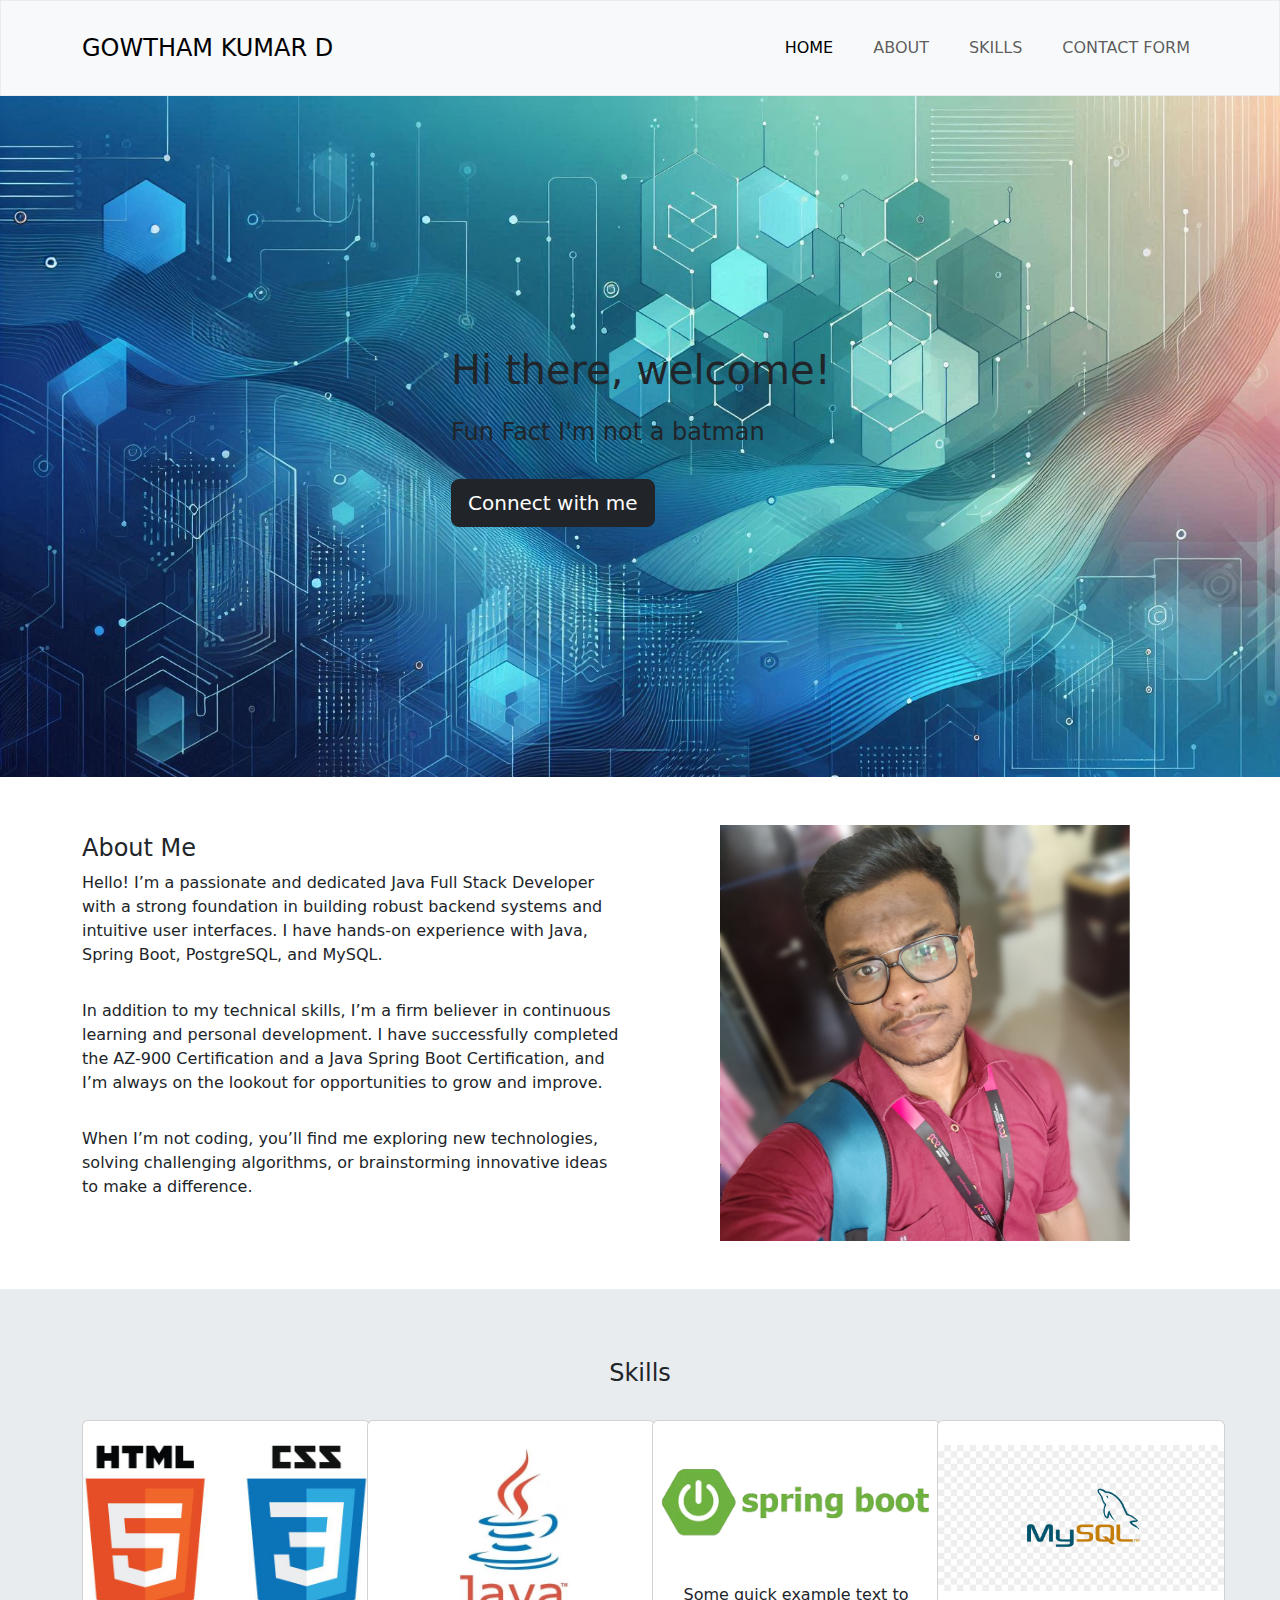
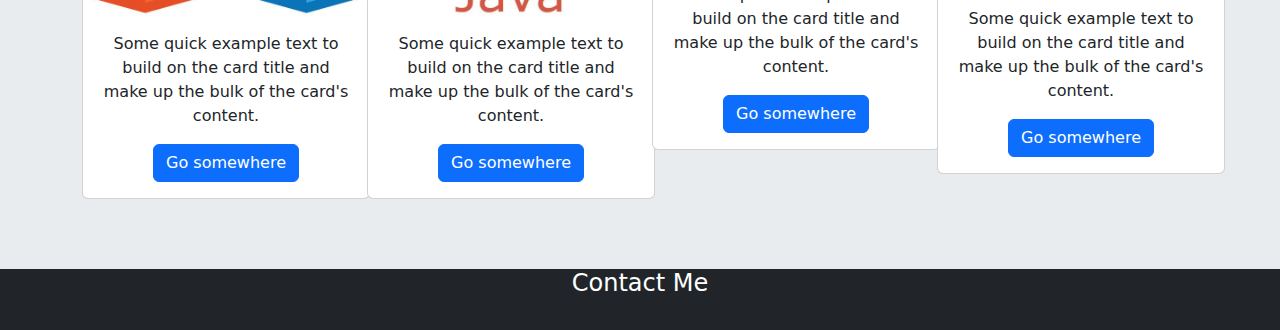
==== MyPortfolio/index.html @ 6ae66b28 "Added the project" ====
<!DOCTYPE html>
<html lang="en">

<head>
  <meta charset="UTF-8">
  <meta name="viewport" content="width=device-width, initial-scale=1.0">
  <title>Gowtham Kumar D</title>
  <link rel="preconnect" href="https://fonts.googleapis.com">
  <link rel="preconnect" href="https://fonts.gstatic.com" crossorigin>
  <link
    href="https://fonts.googleapis.com/css2?family=Poppins:ital,wght@0,100;0,200;0,300;0,400;0,500;0,600;0,700;0,800;0,900;1,100;1,200;1,300;1,400;1,500;1,600;1,700;1,800;1,900&family=Roboto:ital,wght@0,100..900;1,100..900&display=swap"
    rel="stylesheet">
  <link href="https://cdn.jsdelivr.net/npm/bootstrap@5.3.3/dist/css/bootstrap.min.css" rel="stylesheet"
    integrity="sha384-QWTKZyjpPEjISv5WaRU9OFeRpok6YctnYmDr5pNlyT2bRjXh0JMhjY6hW+ALEwIH" crossorigin="anonymous">
  <link rel="stylesheet" href="/MyPortfolio/styles.css">
</head>

<body>

  <nav class="navbar navbar-expand-lg bg-body-tertiary py-4 text-uppercase border border-light-subtle sticky-top">
    <div class="container">
      <a class="navbar-brand fs-4" href="#">Gowtham Kumar D</a>
      <button class="navbar-toggler" type="button" data-bs-toggle="collapse" data-bs-target="#navbarSupportedContent"
        aria-controls="navbarSupportedContent" aria-expanded="false" aria-label="Toggle navigation">
        <span class="navbar-toggler-icon"></span>
      </button>
      <div class="collapse navbar-collapse" id="navbarSupportedContent">
        <ul class="navbar-nav ms-auto mb-2 mb-lg-0 gap-4">
          <li class="nav-item">
            <a class="nav-link active" aria-current="page" href="#">Home</a>
          </li>
          <li class="nav-item">
            <a class="nav-link" href="#about">About</a>
          </li>
          <li class="nav-item">
            <a class="nav-link" href="#skills">Skills</a>
          </li>
          <li class="nav-item">
            <a class="nav-link" href="#contact">Contact Form</a>
          </li>
        </ul>
      </div>
    </div>
  </nav>
  <section class="banner">
    <div class="container">
      <div class="row">
        <div class="col-md-12">
          <div class="w-75 ms-auto">
            <h1 class="pb-3">Hi there, welcome!</h1>
            <h4 class="pb-4">Fun Fact I'm not a batman</h4>
            <a href="https://www.linkedin.com/in/gowthamkumard/" class="btn btn-dark btn-lg" target="_blank">Connect
              with me</a>
          </div>
        </div>
      </div>
    </div>
  </section>
  <section id="about" class="py-5">
    <div class="container">
      <div class="row align-items-center">
        <div class="col-md-6">
          <h4>About Me</h4>
          <p class="pb-3">Hello! I’m a passionate and dedicated Java Full Stack Developer with a strong foundation in
            building robust backend systems and intuitive user interfaces. I have hands-on experience with Java, Spring
            Boot, PostgreSQL, and MySQL.</p>
          <p class="pb-3">In addition to my technical skills, I’m a firm believer in continuous learning and personal
            development. I have successfully completed the AZ-900 Certification and a Java Spring Boot Certification,
            and I’m always on the lookout for opportunities to grow and improve.</p>
          <p class="pb-3">When I’m not coding, you’ll find me exploring new technologies, solving challenging
            algorithms, or brainstorming innovative ideas to make a difference.</p>
        </div>
        <div class="col-md-6 text-center">
          <img src="/MyPortfolio/Portfolio-images/MEE1.JPG" alt="Gowtham" class="img-fluid w-75">
        </div>
      </div>

    </div>
  </section>

  <section id="skills" class="bg-body-secondary skills-padding">
    <div class="container">
      <div class="row">
        <div class="col-md-12">
          <h4 class="text-center pb-4">Skills</h4>
        </div>
      </div>
      <div class="row">
        <div class="col-md-3">
          <div class="card text-center" style="width: 18rem;">
            <img src="/MyPortfolio/Portfolio-images/HTML N CSS.jpg" class="card-img-top m-auto pt-4" alt="Html and Css">
            <div class="card-body">
              <!-- <h5 class="card-title">HTML and CSS</h5> -->
              <p class="card-text">Some quick example text to build on the card title and make up the bulk of the card's
                content.</p>
              <a href="#" class="btn btn-primary">Go somewhere</a>
            </div>
          </div>
        </div>
        <div class="col-md-3">
          <div class="card text-center" style="width: 18rem;">
            <img src="/MyPortfolio/Portfolio-images/Java.avif" class="card-img-top m-auto pt-4" alt="Java">
            <div class="card-body">
              <!-- <h5 class="card-title">Java</h5> -->
              <p class="card-text">Some quick example text to build on the card title and make up the bulk of the card's
                content.</p>
              <a href="#" class="btn btn-primary">Go somewhere</a>
            </div>
          </div>
        </div>
        <div class="col-md-3">
          <div class="card text-center" style="width: 18rem;">
            <img src="/MyPortfolio/Portfolio-images/SpringBoot.png" class="card-img-top m-auto pt-4" alt="Spring Boot">
            <div class="card-body">
              <!-- <h5 class="card-title">Spring Boot</h5> -->
              <p class="card-text">Some quick example text to build on the card title and make up the bulk of the card's
                content.</p>
              <a href="#" class="btn btn-primary">Go somewhere</a>
            </div>
          </div>
        </div>
        <div class="col-md-3">
          <div class="card text-center" style="width: 18rem;">
            <img src="/MyPortfolio/Portfolio-images/MySql.jpg" class="card-img-top m-auto pt-4" alt="MySQL">
            <div class="card-body">
              <!-- <h5 class="card-title">MySQL</h5> -->
              <p class="card-text">Some quick example text to build on the card title and make up the bulk of the card's
                content.</p>
              <a href="#" class="btn btn-primary">Go somewhere</a>
            </div>
          </div>
        </div>
      </div>
    </div>
  </section>
  <section id="contact" class="bg-dark text-white">
    <div class="container">
      <div class="col-md-12">
        <h4 class="text-center pb-4">Contact Me</h4>
      </div>
    </div>
    <div class="row">
      <div class="col-md-12">

      </div>
    </div>
    </div>
  </section>
</body>
<script src="https://cdn.jsdelivr.net/npm/bootstrap@5.3.3/dist/js/bootstrap.bundle.min.js"
  integrity="sha384-YvpcrYf0tY3lHB60NNkmXc5s9fDVZLESaAA55NDzOxhy9GkcIdslK1eN7N6jIeHz" crossorigin="anonymous"></script>

</html>
---- MyPortfolio/styles.css ----
.body{
    font-family: "Poppins", serif;
}

.banner {

    background-image: url(/MyPortfolio/Portfolio-images/img1.jpg);
    background-size: cover;
    padding: 250px;
    background-repeat: no-repeat;

}

.skills-padding{
    padding: 70px;
}
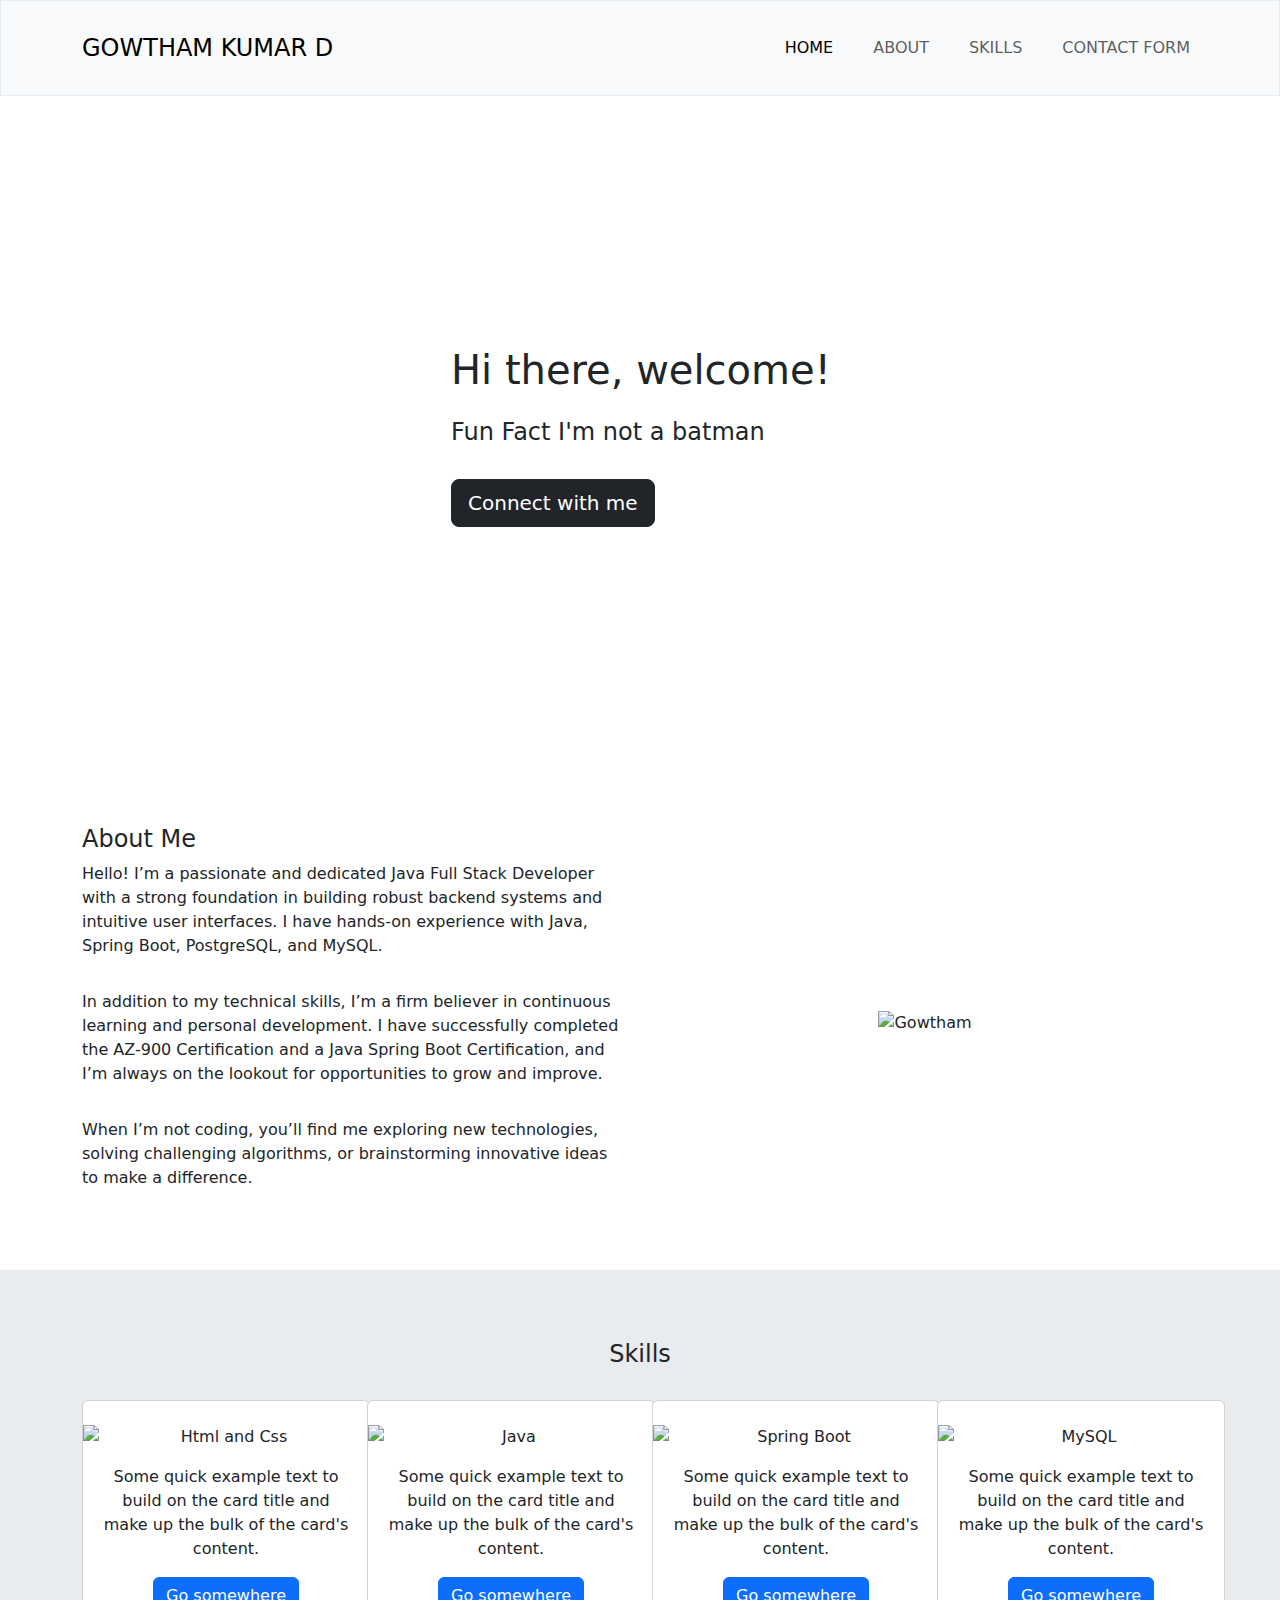
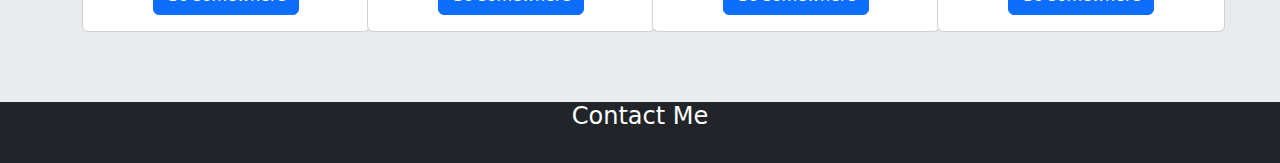
==== commit 07a28916: "Added Path" ====
--- a/MyPortfolio/index.html
+++ b/MyPortfolio/index.html
@@ -4,7 +4,7 @@
 <head>
   <meta charset="UTF-8">
   <meta name="viewport" content="width=device-width, initial-scale=1.0">
-  <title>Gowtham Kumar D</title>
+  <title>Gowtham Kumar D ❤️</title>
   <link rel="preconnect" href="https://fonts.googleapis.com">
   <link rel="preconnect" href="https://fonts.gstatic.com" crossorigin>
   <link
@@ -71,7 +71,7 @@
             algorithms, or brainstorming innovative ideas to make a difference.</p>
         </div>
         <div class="col-md-6 text-center">
-          <img src="/MyPortfolio/Portfolio-images/MEE1.JPG" alt="Gowtham" class="img-fluid w-75">
+          <img src="./MyPortfolio/Portfolio-images/MEE1.JPG" alt="Gowtham" class="img-fluid w-75">
         </div>
       </div>
 
@@ -88,7 +88,7 @@
       <div class="row">
         <div class="col-md-3">
           <div class="card text-center" style="width: 18rem;">
-            <img src="/MyPortfolio/Portfolio-images/HTML N CSS.jpg" class="card-img-top m-auto pt-4" alt="Html and Css">
+            <img src="./MyPortfolio/Portfolio-images/HTML N CSS.jpg" class="card-img-top m-auto pt-4" alt="Html and Css">
             <div class="card-body">
               <!-- <h5 class="card-title">HTML and CSS</h5> -->
               <p class="card-text">Some quick example text to build on the card title and make up the bulk of the card's
@@ -99,7 +99,7 @@
         </div>
         <div class="col-md-3">
           <div class="card text-center" style="width: 18rem;">
-            <img src="/MyPortfolio/Portfolio-images/Java.avif" class="card-img-top m-auto pt-4" alt="Java">
+            <img src="./MyPortfolio/Portfolio-images/Java.avif" class="card-img-top m-auto pt-4" alt="Java">
             <div class="card-body">
               <!-- <h5 class="card-title">Java</h5> -->
               <p class="card-text">Some quick example text to build on the card title and make up the bulk of the card's
@@ -110,7 +110,7 @@
         </div>
         <div class="col-md-3">
           <div class="card text-center" style="width: 18rem;">
-            <img src="/MyPortfolio/Portfolio-images/SpringBoot.png" class="card-img-top m-auto pt-4" alt="Spring Boot">
+            <img src="./MyPortfolio/Portfolio-images/SpringBoot.png" class="card-img-top m-auto pt-4" alt="Spring Boot">
             <div class="card-body">
               <!-- <h5 class="card-title">Spring Boot</h5> -->
               <p class="card-text">Some quick example text to build on the card title and make up the bulk of the card's
@@ -121,7 +121,7 @@
         </div>
         <div class="col-md-3">
           <div class="card text-center" style="width: 18rem;">
-            <img src="/MyPortfolio/Portfolio-images/MySql.jpg" class="card-img-top m-auto pt-4" alt="MySQL">
+            <img src="./MyPortfolio/Portfolio-images/MySql.jpg" class="card-img-top m-auto pt-4" alt="MySQL">
             <div class="card-body">
               <!-- <h5 class="card-title">MySQL</h5> -->
               <p class="card-text">Some quick example text to build on the card title and make up the bulk of the card's
--- a/MyPortfolio/styles.css
+++ b/MyPortfolio/styles.css
@@ -4,7 +4,7 @@
 
 .banner {
 
-    background-image: url(/MyPortfolio/Portfolio-images/img1.jpg);
+    background-image: url(./MyPortfolio/Portfolio-images/img1.jpg);
     background-size: cover;
     padding: 250px;
     background-repeat: no-repeat;
